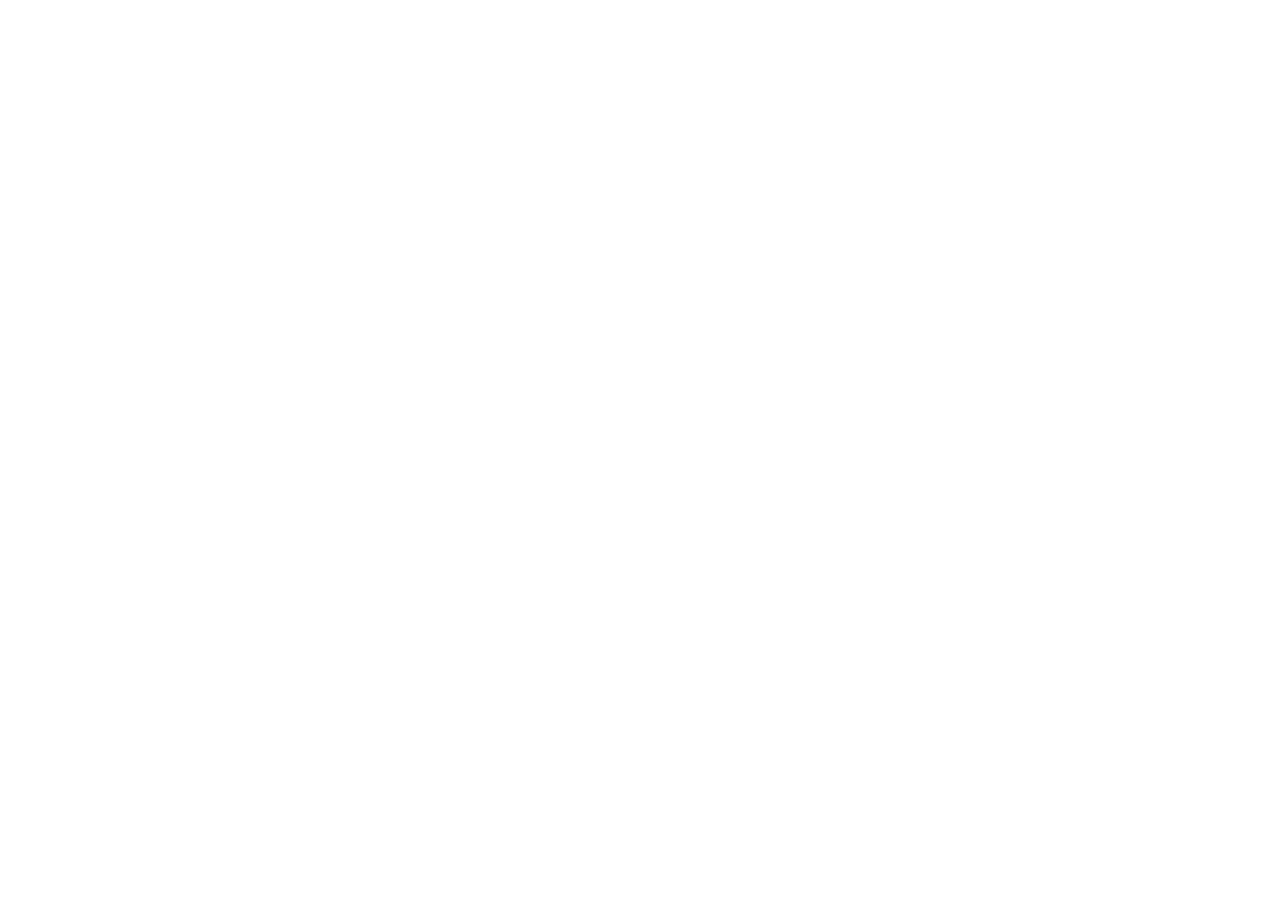
==== login.html @ 3e38c2af "提交到仓库" ====
<!DOCTYPE html>
<html lang="en">

<head>
    <meta charset="UTF-8">
    <meta name="viewport" content="width=device-width, initial-scale=1.0">
    <title>注册大事件</title>
</head>

<body>

</body>

</html>
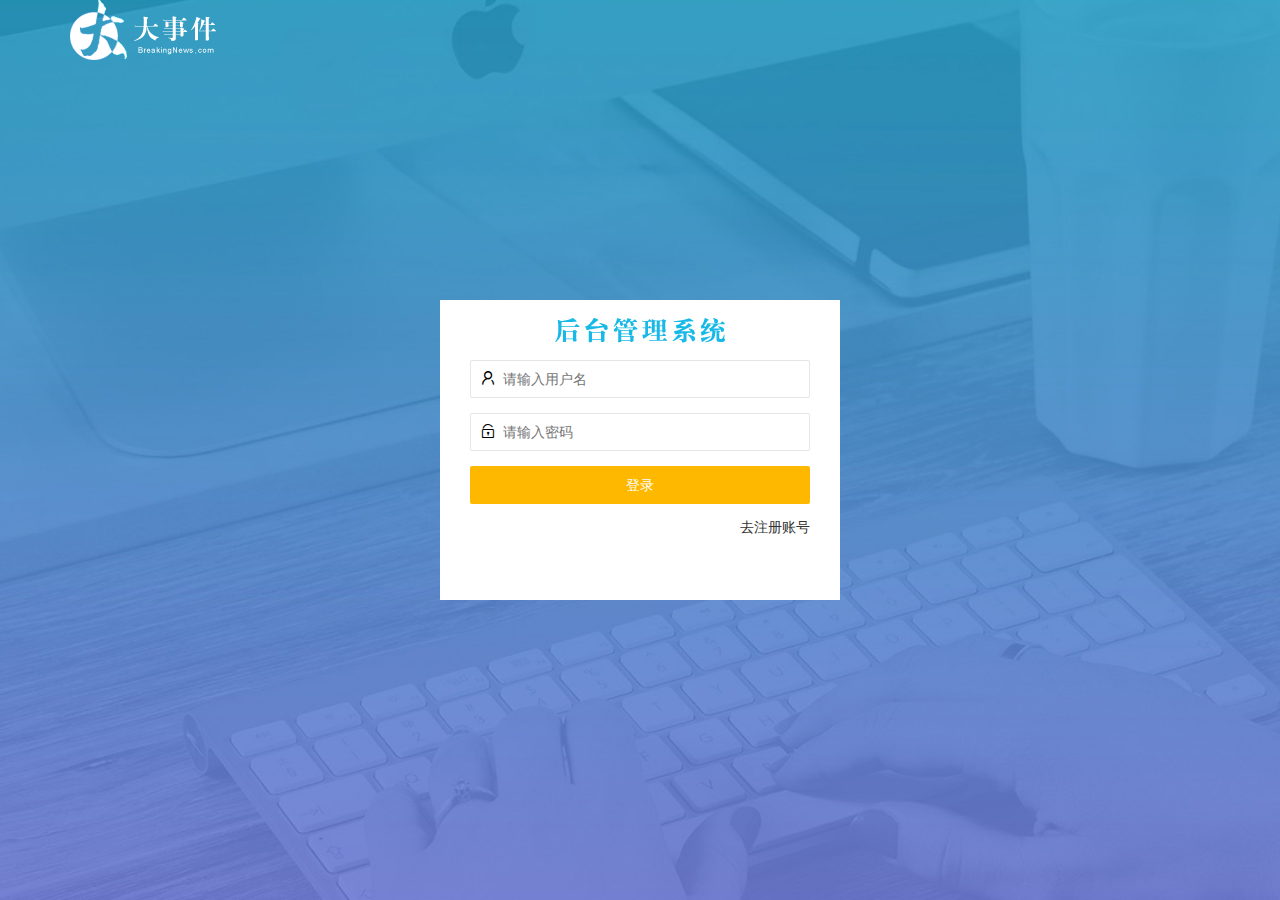
==== commit dcd6f580: "第一天提交" ====
--- a/login.html
+++ b/login.html
@@ -4,11 +4,94 @@
 <head>
     <meta charset="UTF-8">
     <meta name="viewport" content="width=device-width, initial-scale=1.0">
-    <title>注册大事件</title>
+    <title>大事件-登录/注册</title>
+    <link rel="stylesheet" href="./assets/lib/layui/css/layui.css">
+    <link rel="stylesheet" href="./assets/css/login.css">
 </head>
 
 <body>
+    <!-- 头部 logo 区域 -->
+    <div class="layui-main">
+        <img src="./assets/images/logo.png" alt="">
+    </div>
+    <!-- 登录注册区域 -->
+    <div class="loginAndRegBox">
+        <div class="title-box"></div>
+        <!-- 登录的div -->
+        <div class="login-box">
+            <!-- 登录表单 begin-->
+            <form class="layui-form" action="">
+                <!-- 用户名 -->
+                <div class="layui-form-item">
+                    <i class="layui-icon layui-icon-username"></i>
+                    <input type="text" name="username" required lay-verify="required" placeholder="请输入用户名"
+                        autocomplete="off" class="layui-input">
+                </div>
+                <!-- 密码 -->
+                <div class="layui-form-item">
+                    <i class="layui-icon layui-icon-password"></i>
+                    <input type="password" name="password" required lay-verify="required|pwd" placeholder="请输入密码"
+                        autocomplete="off" class="layui-input">
+                </div>
+                <!-- 登录按钮 -->
+                <div class="layui-form-item">
+                    <!-- 表单按钮lay-submit区别提交按钮和普通按钮 -->
+                    <button class="layui-btn layui-btn-fluid layui-btn-warm" lay-submit
+                        lay-filter="formDemo">登录</button>
+                </div>
+                <!-- 超链接按钮 -->
+                <div class="layui-form-item links">
+                    <a href="javascript:;" id="link_reg">去注册账号</a>
+                </div>
+            </form>
+            <!-- 登录表单 end -->
+            <!-- <a href="javascript:;" id="link_reg">去注册账号</a> -->
+        </div>
+        <!-- 注册的div -->
+        <div class="reg-box">
+            <!-- 注册表单 begin-->
+            <form class="layui-form" action="" id="regForm">
+                <!-- 用户名 -->
+                <div class="layui-form-item">
+                    <i class="layui-icon layui-icon-username"></i>
+                    <input type="text" name="username" required lay-verify="required" placeholder="请输入用户名"
+                        autocomplete="off" class="layui-input">
+                </div>
+                <!-- 密码 -->
+                <div class="layui-form-item">
+                    <i class="layui-icon layui-icon-password"></i>
+                    <input type="password" name="password" required lay-verify="required|pwd" placeholder="请输入密码"
+                        autocomplete="off" class="layui-input">
+                </div>
+                <!-- 确认密码 -->
+                <div class="layui-form-item">
+                    <i class="layui-icon layui-icon-password"></i>
+                    <input type="password" name="repassword" required lay-verify="required|pwd|repwd"
+                        placeholder="再次确认密码" autocomplete="off" class="layui-input">
+                </div>
+                <!-- 注册按钮 -->
+                <div class="layui-form-item">
+                    <!-- 表单按钮lay-submit区别提交按钮和普通按钮 -->
+                    <button class="layui-btn layui-btn-fluid layui-btn-warm" lay-submit
+                        lay-filter="formDemo">注册</button>
+                </div>
+                <!-- 超链接按钮 -->
+                <div class="layui-form-item links">
+                    <a href="javascript:;" id="link_login">去登录</a>
+                </div>
+            </form>
+            <!-- <a href="javascript:;" id="link_login">去登录</a> -->
+        </div>
 
+
+
+        <!-- 导入 layui 的JS文件 -->
+        <script src="/assets/lib/layui/layui.all.js"></script>
+        <!-- 导入 JQuery -->
+        <script src="./assets/lib/jquery.js"></script>
+        <!-- 导入自己的 JavaScript 脚本 -->
+        <script src="./assets/js/login.js"></script>
+    </div>
 </body>
 
 </html>--- a/assets/lib/layui/css/layui.css
+++ b/assets/lib/layui/css/layui.css
@@ -0,0 +1,2 @@
+/** layui-v2.5.5 MIT License By https://www.layui.com */
+ .layui-inline,img{display:inline-block;vertical-align:middle}h1,h2,h3,h4,h5,h6{font-weight:400}.layui-edge,.layui-header,.layui-inline,.layui-main{position:relative}.layui-body,.layui-edge,.layui-elip{overflow:hidden}.layui-btn,.layui-edge,.layui-inline,img{vertical-align:middle}.layui-btn,.layui-disabled,.layui-icon,.layui-unselect{-moz-user-select:none;-webkit-user-select:none;-ms-user-select:none}.layui-elip,.layui-form-checkbox span,.layui-form-pane .layui-form-label{text-overflow:ellipsis;white-space:nowrap}.layui-breadcrumb,.layui-tree-btnGroup{visibility:hidden}blockquote,body,button,dd,div,dl,dt,form,h1,h2,h3,h4,h5,h6,input,li,ol,p,pre,td,textarea,th,ul{margin:0;padding:0;-webkit-tap-highlight-color:rgba(0,0,0,0)}a:active,a:hover{outline:0}img{border:none}li{list-style:none}table{border-collapse:collapse;border-spacing:0}h4,h5,h6{font-size:100%}button,input,optgroup,option,select,textarea{font-family:inherit;font-size:inherit;font-style:inherit;font-weight:inherit;outline:0}pre{white-space:pre-wrap;white-space:-moz-pre-wrap;white-space:-pre-wrap;white-space:-o-pre-wrap;word-wrap:break-word}body{line-height:24px;font:14px Helvetica Neue,Helvetica,PingFang SC,Tahoma,Arial,sans-serif}hr{height:1px;margin:10px 0;border:0;clear:both}a{color:#333;text-decoration:none}a:hover{color:#777}a cite{font-style:normal;*cursor:pointer}.layui-border-box,.layui-border-box *{box-sizing:border-box}.layui-box,.layui-box *{box-sizing:content-box}.layui-clear{clear:both;*zoom:1}.layui-clear:after{content:'\20';clear:both;*zoom:1;display:block;height:0}.layui-inline{*display:inline;*zoom:1}.layui-edge{display:inline-block;width:0;height:0;border-width:6px;border-style:dashed;border-color:transparent}.layui-edge-top{top:-4px;border-bottom-color:#999;border-bottom-style:solid}.layui-edge-right{border-left-color:#999;border-left-style:solid}.layui-edge-bottom{top:2px;border-top-color:#999;border-top-style:solid}.layui-edge-left{border-right-color:#999;border-right-style:solid}.layui-disabled,.layui-disabled:hover{color:#d2d2d2!important;cursor:not-allowed!important}.layui-circle{border-radius:100%}.layui-show{display:block!important}.layui-hide{display:none!important}@font-face{font-family:layui-icon;src:url(../font/iconfont.eot?v=250);src:url(../font/iconfont.eot?v=250#iefix) format('embedded-opentype'),url(../font/iconfont.woff2?v=250) format('woff2'),url(../font/iconfont.woff?v=250) format('woff'),url(../font/iconfont.ttf?v=250) format('truetype'),url(../font/iconfont.svg?v=250#layui-icon) format('svg')}.layui-icon{font-family:layui-icon!important;font-size:16px;font-style:normal;-webkit-font-smoothing:antialiased;-moz-osx-font-smoothing:grayscale}.layui-icon-reply-fill:before{content:"\e611"}.layui-icon-set-fill:before{content:"\e614"}.layui-icon-menu-fill:before{content:"\e60f"}.layui-icon-search:before{content:"\e615"}.layui-icon-share:before{content:"\e641"}.layui-icon-set-sm:before{content:"\e620"}.layui-icon-engine:before{content:"\e628"}.layui-icon-close:before{content:"\1006"}.layui-icon-close-fill:before{content:"\1007"}.layui-icon-chart-screen:before{content:"\e629"}.layui-icon-star:before{content:"\e600"}.layui-icon-circle-dot:before{content:"\e617"}.layui-icon-chat:before{content:"\e606"}.layui-icon-release:before{content:"\e609"}.layui-icon-list:before{content:"\e60a"}.layui-icon-chart:before{content:"\e62c"}.layui-icon-ok-circle:before{content:"\1005"}.layui-icon-layim-theme:before{content:"\e61b"}.layui-icon-table:before{content:"\e62d"}.layui-icon-right:before{content:"\e602"}.layui-icon-left:before{content:"\e603"}.layui-icon-cart-simple:before{content:"\e698"}.layui-icon-face-cry:before{content:"\e69c"}.layui-icon-face-smile:before{content:"\e6af"}.layui-icon-survey:before{content:"\e6b2"}.layui-icon-tree:before{content:"\e62e"}.layui-icon-upload-circle:before{content:"\e62f"}.layui-icon-add-circle:before{content:"\e61f"}.layui-icon-download-circle:before{content:"\e601"}.layui-icon-templeate-1:before{content:"\e630"}.layui-icon-util:before{content:"\e631"}.layui-icon-face-surprised:before{content:"\e664"}.layui-icon-edit:before{content:"\e642"}.layui-icon-speaker:before{content:"\e645"}.layui-icon-down:before{content:"\e61a"}.layui-icon-file:before{content:"\e621"}.layui-icon-layouts:before{content:"\e632"}.layui-icon-rate-half:before{content:"\e6c9"}.layui-icon-add-circle-fine:before{content:"\e608"}.layui-icon-prev-circle:before{content:"\e633"}.layui-icon-read:before{content:"\e705"}.layui-icon-404:before{content:"\e61c"}.layui-icon-carousel:before{content:"\e634"}.layui-icon-help:before{content:"\e607"}.layui-icon-code-circle:before{content:"\e635"}.layui-icon-water:before{content:"\e636"}.layui-icon-username:before{content:"\e66f"}.layui-icon-find-fill:before{content:"\e670"}.layui-icon-about:before{content:"\e60b"}.layui-icon-location:before{content:"\e715"}.layui-icon-up:before{content:"\e619"}.layui-icon-pause:before{content:"\e651"}.layui-icon-date:before{content:"\e637"}.layui-icon-layim-uploadfile:before{content:"\e61d"}.layui-icon-delete:before{content:"\e640"}.layui-icon-play:before{content:"\e652"}.layui-icon-top:before{content:"\e604"}.layui-icon-friends:before{content:"\e612"}.layui-icon-refresh-3:before{content:"\e9aa"}.layui-icon-ok:before{content:"\e605"}.layui-icon-layer:before{content:"\e638"}.layui-icon-face-smile-fine:before{content:"\e60c"}.layui-icon-dollar:before{content:"\e659"}.layui-icon-group:before{content:"\e613"}.layui-icon-layim-download:before{content:"\e61e"}.layui-icon-picture-fine:before{content:"\e60d"}.layui-icon-link:before{content:"\e64c"}.layui-icon-diamond:before{content:"\e735"}.layui-icon-log:before{content:"\e60e"}.layui-icon-rate-solid:before{content:"\e67a"}.layui-icon-fonts-del:before{content:"\e64f"}.layui-icon-unlink:before{content:"\e64d"}.layui-icon-fonts-clear:before{content:"\e639"}.layui-icon-triangle-r:before{content:"\e623"}.layui-icon-circle:before{content:"\e63f"}.layui-icon-radio:before{content:"\e643"}.layui-icon-align-center:before{content:"\e647"}.layui-icon-align-right:before{content:"\e648"}.layui-icon-align-left:before{content:"\e649"}.layui-icon-loading-1:before{content:"\e63e"}.layui-icon-return:before{content:"\e65c"}.layui-icon-fonts-strong:before{content:"\e62b"}.layui-icon-upload:before{content:"\e67c"}.layui-icon-dialogue:before{content:"\e63a"}.layui-icon-video:before{content:"\e6ed"}.layui-icon-headset:before{content:"\e6fc"}.layui-icon-cellphone-fine:before{content:"\e63b"}.layui-icon-add-1:before{content:"\e654"}.layui-icon-face-smile-b:before{content:"\e650"}.layui-icon-fonts-html:before{content:"\e64b"}.layui-icon-form:before{content:"\e63c"}.layui-icon-cart:before{content:"\e657"}.layui-icon-camera-fill:before{content:"\e65d"}.layui-icon-tabs:before{content:"\e62a"}.layui-icon-fonts-code:before{content:"\e64e"}.layui-icon-fire:before{content:"\e756"}.layui-icon-set:before{content:"\e716"}.layui-icon-fonts-u:before{content:"\e646"}.layui-icon-triangle-d:before{content:"\e625"}.layui-icon-tips:before{content:"\e702"}.layui-icon-picture:before{content:"\e64a"}.layui-icon-more-vertical:before{content:"\e671"}.layui-icon-flag:before{content:"\e66c"}.layui-icon-loading:before{content:"\e63d"}.layui-icon-fonts-i:before{content:"\e644"}.layui-icon-refresh-1:before{content:"\e666"}.layui-icon-rmb:before{content:"\e65e"}.layui-icon-home:before{content:"\e68e"}.layui-icon-user:before{content:"\e770"}.layui-icon-notice:before{content:"\e667"}.layui-icon-login-weibo:before{content:"\e675"}.layui-icon-voice:before{content:"\e688"}.layui-icon-upload-drag:before{content:"\e681"}.layui-icon-login-qq:before{content:"\e676"}.layui-icon-snowflake:before{content:"\e6b1"}.layui-icon-file-b:before{content:"\e655"}.layui-icon-template:before{content:"\e663"}.layui-icon-auz:before{content:"\e672"}.layui-icon-console:before{content:"\e665"}.layui-icon-app:before{content:"\e653"}.layui-icon-prev:before{content:"\e65a"}.layui-icon-website:before{content:"\e7ae"}.layui-icon-next:before{content:"\e65b"}.layui-icon-component:before{content:"\e857"}.layui-icon-more:before{content:"\e65f"}.layui-icon-login-wechat:before{content:"\e677"}.layui-icon-shrink-right:before{content:"\e668"}.layui-icon-spread-left:before{content:"\e66b"}.layui-icon-camera:before{content:"\e660"}.layui-icon-note:before{content:"\e66e"}.layui-icon-refresh:before{content:"\e669"}.layui-icon-female:before{content:"\e661"}.layui-icon-male:before{content:"\e662"}.layui-icon-password:before{content:"\e673"}.layui-icon-senior:before{content:"\e674"}.layui-icon-theme:before{content:"\e66a"}.layui-icon-tread:before{content:"\e6c5"}.layui-icon-praise:before{content:"\e6c6"}.layui-icon-star-fill:before{content:"\e658"}.layui-icon-rate:before{content:"\e67b"}.layui-icon-template-1:before{content:"\e656"}.layui-icon-vercode:before{content:"\e679"}.layui-icon-cellphone:before{content:"\e678"}.layui-icon-screen-full:before{content:"\e622"}.layui-icon-screen-restore:before{content:"\e758"}.layui-icon-cols:before{content:"\e610"}.layui-icon-export:before{content:"\e67d"}.layui-icon-print:before{content:"\e66d"}.layui-icon-slider:before{content:"\e714"}.layui-icon-addition:before{content:"\e624"}.layui-icon-subtraction:before{content:"\e67e"}.layui-icon-service:before{content:"\e626"}.layui-icon-transfer:before{content:"\e691"}.layui-main{width:1140px;margin:0 auto}.layui-header{z-index:1000;height:60px}.layui-header a:hover{transition:all .5s;-webkit-transition:all .5s}.layui-side{position:fixed;left:0;top:0;bottom:0;z-index:999;width:200px;overflow-x:hidden}.layui-side-scroll{position:relative;width:220px;height:100%;overflow-x:hidden}.layui-body{position:absolute;left:200px;right:0;top:0;bottom:0;z-index:998;width:auto;overflow-y:auto;box-sizing:border-box}.layui-layout-body{overflow:hidden}.layui-layout-admin .layui-header{background-color:#23262E}.layui-layout-admin .layui-side{top:60px;width:200px;overflow-x:hidden}.layui-layout-admin .layui-body{position:fixed;top:60px;bottom:44px}.layui-layout-admin .layui-main{width:auto;margin:0 15px}.layui-layout-admin .layui-footer{position:fixed;left:200px;right:0;bottom:0;height:44px;line-height:44px;padding:0 15px;background-color:#eee}.layui-layout-admin .layui-logo{position:absolute;left:0;top:0;width:200px;height:100%;line-height:60px;text-align:center;color:#009688;font-size:16px}.layui-layout-admin .layui-header .layui-nav{background:0 0}.layui-layout-left{position:absolute!important;left:200px;top:0}.layui-layout-right{position:absolute!important;right:0;top:0}.layui-container{position:relative;margin:0 auto;padding:0 15px;box-sizing:border-box}.layui-fluid{position:relative;margin:0 auto;padding:0 15px}.layui-row:after,.layui-row:before{content:'';display:block;clear:both}.layui-col-lg1,.layui-col-lg10,.layui-col-lg11,.layui-col-lg12,.layui-col-lg2,.layui-col-lg3,.layui-col-lg4,.layui-col-lg5,.layui-col-lg6,.layui-col-lg7,.layui-col-lg8,.layui-col-lg9,.layui-col-md1,.layui-col-md10,.layui-col-md11,.layui-col-md12,.layui-col-md2,.layui-col-md3,.layui-col-md4,.layui-col-md5,.layui-col-md6,.layui-col-md7,.layui-col-md8,.layui-col-md9,.layui-col-sm1,.layui-col-sm10,.layui-col-sm11,.layui-col-sm12,.layui-col-sm2,.layui-col-sm3,.layui-col-sm4,.layui-col-sm5,.layui-col-sm6,.layui-col-sm7,.layui-col-sm8,.layui-col-sm9,.layui-col-xs1,.layui-col-xs10,.layui-col-xs11,.layui-col-xs12,.layui-col-xs2,.layui-col-xs3,.layui-col-xs4,.layui-col-xs5,.layui-col-xs6,.layui-col-xs7,.layui-col-xs8,.layui-col-xs9{position:relative;display:block;box-sizing:border-box}.layui-col-xs1,.layui-col-xs10,.layui-col-xs11,.layui-col-xs12,.layui-col-xs2,.layui-col-xs3,.layui-col-xs4,.layui-col-xs5,.layui-col-xs6,.layui-col-xs7,.layui-col-xs8,.layui-col-xs9{float:left}.layui-col-xs1{width:8.33333333%}.layui-col-xs2{width:16.66666667%}.layui-col-xs3{width:25%}.layui-col-xs4{width:33.33333333%}.layui-col-xs5{width:41.66666667%}.layui-col-xs6{width:50%}.layui-col-xs7{width:58.33333333%}.layui-col-xs8{width:66.66666667%}.layui-col-xs9{width:75%}.layui-col-xs10{width:83.33333333%}.layui-col-xs11{width:91.66666667%}.layui-col-xs12{width:100%}.layui-col-xs-offset1{margin-left:8.33333333%}.layui-col-xs-offset2{margin-left:16.66666667%}.layui-col-xs-offset3{margin-left:25%}.layui-col-xs-offset4{margin-left:33.33333333%}.layui-col-xs-offset5{margin-left:41.66666667%}.layui-col-xs-offset6{margin-left:50%}.layui-col-xs-offset7{margin-left:58.33333333%}.layui-col-xs-offset8{margin-left:66.66666667%}.layui-col-xs-offset9{margin-left:75%}.layui-col-xs-offset10{margin-left:83.33333333%}.layui-col-xs-offset11{margin-left:91.66666667%}.layui-col-xs-offset12{margin-left:100%}@media screen and (max-width:768px){.layui-hide-xs{display:none!important}.layui-show-xs-block{display:block!important}.layui-show-xs-inline{display:inline!important}.layui-show-xs-inline-block{display:inline-block!important}}@media screen and (min-width:768px){.layui-container{width:750px}.layui-hide-sm{display:none!important}.layui-show-sm-block{display:block!important}.layui-show-sm-inline{display:inline!important}.layui-show-sm-inline-block{display:inline-block!important}.layui-col-sm1,.layui-col-sm10,.layui-col-sm11,.layui-col-sm12,.layui-col-sm2,.layui-col-sm3,.layui-col-sm4,.layui-col-sm5,.layui-col-sm6,.layui-col-sm7,.layui-col-sm8,.layui-col-sm9{float:left}.layui-col-sm1{width:8.33333333%}.layui-col-sm2{width:16.66666667%}.layui-col-sm3{width:25%}.layui-col-sm4{width:33.33333333%}.layui-col-sm5{width:41.66666667%}.layui-col-sm6{width:50%}.layui-col-sm7{width:58.33333333%}.layui-col-sm8{width:66.66666667%}.layui-col-sm9{width:75%}.layui-col-sm10{width:83.33333333%}.layui-col-sm11{width:91.66666667%}.layui-col-sm12{width:100%}.layui-col-sm-offset1{margin-left:8.33333333%}.layui-col-sm-offset2{margin-left:16.66666667%}.layui-col-sm-offset3{margin-left:25%}.layui-col-sm-offset4{margin-left:33.33333333%}.layui-col-sm-offset5{margin-left:41.66666667%}.layui-col-sm-offset6{margin-left:50%}.layui-col-sm-offset7{margin-left:58.33333333%}.layui-col-sm-offset8{margin-left:66.66666667%}.layui-col-sm-offset9{margin-left:75%}.layui-col-sm-offset10{margin-left:83.33333333%}.layui-col-sm-offset11{margin-left:91.66666667%}.layui-col-sm-offset12{margin-left:100%}}@media screen and (min-width:992px){.layui-container{width:970px}.layui-hide-md{display:none!important}.layui-show-md-block{display:block!important}.layui-show-md-inline{display:inline!important}.layui-show-md-inline-block{display:inline-block!important}.layui-col-md1,.layui-col-md10,.layui-col-md11,.layui-col-md12,.layui-col-md2,.layui-col-md3,.layui-col-md4,.layui-col-md5,.layui-col-md6,.layui-col-md7,.layui-col-md8,.layui-col-md9{float:left}.layui-col-md1{width:8.33333333%}.layui-col-md2{width:16.66666667%}.layui-col-md3{width:25%}.layui-col-md4{width:33.33333333%}.layui-col-md5{width:41.66666667%}.layui-col-md6{width:50%}.layui-col-md7{width:58.33333333%}.layui-col-md8{width:66.66666667%}.layui-col-md9{width:75%}.layui-col-md10{width:83.33333333%}.layui-col-md11{width:91.66666667%}.layui-col-md12{width:100%}.layui-col-md-offset1{margin-left:8.33333333%}.layui-col-md-offset2{margin-left:16.66666667%}.layui-col-md-offset3{margin-left:25%}.layui-col-md-offset4{margin-left:33.33333333%}.layui-col-md-offset5{margin-left:41.66666667%}.layui-col-md-offset6{margin-left:50%}.layui-col-md-offset7{margin-left:58.33333333%}.layui-col-md-offset8{margin-left:66.66666667%}.layui-col-md-offset9{margin-left:75%}.layui-col-md-offset10{margin-left:83.33333333%}.layui-col-md-offset11{margin-left:91.66666667%}.layui-col-md-offset12{margin-left:100%}}@media screen and (min-width:1200px){.layui-container{width:1170px}.layui-hide-lg{display:none!important}.layui-show-lg-block{display:block!important}.layui-show-lg-inline{display:inline!important}.layui-show-lg-inline-block{display:inline-block!important}.layui-col-lg1,.layui-col-lg10,.layui-col-lg11,.layui-col-lg12,.layui-col-lg2,.layui-col-lg3,.layui-col-lg4,.layui-col-lg5,.layui-col-lg6,.layui-col-lg7,.layui-col-lg8,.layui-col-lg9{float:left}.layui-col-lg1{width:8.33333333%}.layui-col-lg2{width:16.66666667%}.layui-col-lg3{width:25%}.layui-col-lg4{width:33.33333333%}.layui-col-lg5{width:41.66666667%}.layui-col-lg6{width:50%}.layui-col-lg7{width:58.33333333%}.layui-col-lg8{width:66.66666667%}.layui-col-lg9{width:75%}.layui-col-lg10{width:83.33333333%}.layui-col-lg11{width:91.66666667%}.layui-col-lg12{width:100%}.layui-col-lg-offset1{margin-left:8.33333333%}.layui-col-lg-offset2{margin-left:16.66666667%}.layui-col-lg-offset3{margin-left:25%}.layui-col-lg-offset4{margin-left:33.33333333%}.layui-col-lg-offset5{margin-left:41.66666667%}.layui-col-lg-offset6{margin-left:50%}.layui-col-lg-offset7{margin-left:58.33333333%}.layui-col-lg-offset8{margin-left:66.66666667%}.layui-col-lg-offset9{margin-left:75%}.layui-col-lg-offset10{margin-left:83.33333333%}.layui-col-lg-offset11{margin-left:91.66666667%}.layui-col-lg-offset12{margin-left:100%}}.layui-col-space1{margin:-.5px}.layui-col-space1>*{padding:.5px}.layui-col-space3{margin:-1.5px}.layui-col-space3>*{padding:1.5px}.layui-col-space5{margin:-2.5px}.layui-col-space5>*{padding:2.5px}.layui-col-space8{margin:-3.5px}.layui-col-space8>*{padding:3.5px}.layui-col-space10{margin:-5px}.layui-col-space10>*{padding:5px}.layui-col-space12{margin:-6px}.layui-col-space12>*{padding:6px}.layui-col-space15{margin:-7.5px}.layui-col-space15>*{padding:7.5px}.layui-col-space18{margin:-9px}.layui-col-space18>*{padding:9px}.layui-col-space20{margin:-10px}.layui-col-space20>*{padding:10px}.layui-col-space22{margin:-11px}.layui-col-space22>*{padding:11px}.layui-col-space25{margin:-12.5px}.layui-col-space25>*{padding:12.5px}.layui-col-space30{margin:-15px}.layui-col-space30>*{padding:15px}.layui-btn,.layui-input,.layui-select,.layui-textarea,.layui-upload-button{outline:0;-webkit-appearance:none;transition:all .3s;-webkit-transition:all .3s;box-sizing:border-box}.layui-elem-quote{margin-bottom:10px;padding:15px;line-height:22px;border-left:5px solid #009688;border-radius:0 2px 2px 0;background-color:#f2f2f2}.layui-quote-nm{border-style:solid;border-width:1px 1px 1px 5px;background:0 0}.layui-elem-field{margin-bottom:10px;padding:0;border-width:1px;border-style:solid}.layui-elem-field legend{margin-left:20px;padding:0 10px;font-size:20px;font-weight:300}.layui-field-title{margin:10px 0 20px;border-width:1px 0 0}.layui-field-box{padding:10px 15px}.layui-field-title .layui-field-box{padding:10px 0}.layui-progress{position:relative;height:6px;border-radius:20px;background-color:#e2e2e2}.layui-progress-bar{position:absolute;left:0;top:0;width:0;max-width:100%;height:6px;border-radius:20px;text-align:right;background-color:#5FB878;transition:all .3s;-webkit-transition:all .3s}.layui-progress-big,.layui-progress-big .layui-progress-bar{height:18px;line-height:18px}.layui-progress-text{position:relative;top:-20px;line-height:18px;font-size:12px;color:#666}.layui-progress-big .layui-progress-text{position:static;padding:0 10px;color:#fff}.layui-collapse{border-width:1px;border-style:solid;border-radius:2px}.layui-colla-content,.layui-colla-item{border-top-width:1px;border-top-style:solid}.layui-colla-item:first-child{border-top:none}.layui-colla-title{position:relative;height:42px;line-height:42px;padding:0 15px 0 35px;color:#333;background-color:#f2f2f2;cursor:pointer;font-size:14px;overflow:hidden}.layui-colla-content{display:none;padding:10px 15px;line-height:22px;color:#666}.layui-colla-icon{position:absolute;left:15px;top:0;font-size:14px}.layui-card{margin-bottom:15px;border-radius:2px;background-color:#fff;box-shadow:0 1px 2px 0 rgba(0,0,0,.05)}.layui-card:last-child{margin-bottom:0}.layui-card-header{position:relative;height:42px;line-height:42px;padding:0 15px;border-bottom:1px solid #f6f6f6;color:#333;border-radius:2px 2px 0 0;font-size:14px}.layui-bg-black,.layui-bg-blue,.layui-bg-cyan,.layui-bg-green,.layui-bg-orange,.layui-bg-red{color:#fff!important}.layui-card-body{position:relative;padding:10px 15px;line-height:24px}.layui-card-body[pad15]{padding:15px}.layui-card-body[pad20]{padding:20px}.layui-card-body .layui-table{margin:5px 0}.layui-card .layui-tab{margin:0}.layui-panel-window{position:relative;padding:15px;border-radius:0;border-top:5px solid #E6E6E6;background-color:#fff}.layui-auxiliar-moving{position:fixed;left:0;right:0;top:0;bottom:0;width:100%;height:100%;background:0 0;z-index:9999999999}.layui-form-label,.layui-form-mid,.layui-form-select,.layui-input-block,.layui-input-inline,.layui-textarea{position:relative}.layui-bg-red{background-color:#FF5722!important}.layui-bg-orange{background-color:#FFB800!important}.layui-bg-green{background-color:#009688!important}.layui-bg-cyan{background-color:#2F4056!important}.layui-bg-blue{background-color:#1E9FFF!important}.layui-bg-black{background-color:#393D49!important}.layui-bg-gray{background-color:#eee!important;color:#666!important}.layui-badge-rim,.layui-colla-content,.layui-colla-item,.layui-collapse,.layui-elem-field,.layui-form-pane .layui-form-item[pane],.layui-form-pane .layui-form-label,.layui-input,.layui-layedit,.layui-layedit-tool,.layui-quote-nm,.layui-select,.layui-tab-bar,.layui-tab-card,.layui-tab-title,.layui-tab-title .layui-this:after,.layui-textarea{border-color:#e6e6e6}.layui-timeline-item:before,hr{background-color:#e6e6e6}.layui-text{line-height:22px;font-size:14px;color:#666}.layui-text h1,.layui-text h2,.layui-text h3{font-weight:500;color:#333}.layui-text h1{font-size:30px}.layui-text h2{font-size:24px}.layui-text h3{font-size:18px}.layui-text a:not(.layui-btn){color:#01AAED}.layui-text a:not(.layui-btn):hover{text-decoration:underline}.layui-text ul{padding:5px 0 5px 15px}.layui-text ul li{margin-top:5px;list-style-type:disc}.layui-text em,.layui-word-aux{color:#999!important;padding:0 5px!important}.layui-btn{display:inline-block;height:38px;line-height:38px;padding:0 18px;background-color:#009688;color:#fff;white-space:nowrap;text-align:center;font-size:14px;border:none;border-radius:2px;cursor:pointer}.layui-btn:hover{opacity:.8;filter:alpha(opacity=80);color:#fff}.layui-btn:active{opacity:1;filter:alpha(opacity=100)}.layui-btn+.layui-btn{margin-left:10px}.layui-btn-container{font-size:0}.layui-btn-container .layui-btn{margin-right:10px;margin-bottom:10px}.layui-btn-container .layui-btn+.layui-btn{margin-left:0}.layui-table .layui-btn-container .layui-btn{margin-bottom:9px}.layui-btn-radius{border-radius:100px}.layui-btn .layui-icon{margin-right:3px;font-size:18px;vertical-align:bottom;vertical-align:middle\9}.layui-btn-primary{border:1px solid #C9C9C9;background-color:#fff;color:#555}.layui-btn-primary:hover{border-color:#009688;color:#333}.layui-btn-normal{background-color:#1E9FFF}.layui-btn-warm{background-color:#FFB800}.layui-btn-danger{background-color:#FF5722}.layui-btn-checked{background-color:#5FB878}.layui-btn-disabled,.layui-btn-disabled:active,.layui-btn-disabled:hover{border:1px solid #e6e6e6;background-color:#FBFBFB;color:#C9C9C9;cursor:not-allowed;opacity:1}.layui-btn-lg{height:44px;line-height:44px;padding:0 25px;font-size:16px}.layui-btn-sm{height:30px;line-height:30px;padding:0 10px;font-size:12px}.layui-btn-sm i{font-size:16px!important}.layui-btn-xs{height:22px;line-height:22px;padding:0 5px;font-size:12px}.layui-btn-xs i{font-size:14px!important}.layui-btn-group{display:inline-block;vertical-align:middle;font-size:0}.layui-btn-group .layui-btn{margin-left:0!important;margin-right:0!important;border-left:1px solid rgba(255,255,255,.5);border-radius:0}.layui-btn-group .layui-btn-primary{border-left:none}.layui-btn-group .layui-btn-primary:hover{border-color:#C9C9C9;color:#009688}.layui-btn-group .layui-btn:first-child{border-left:none;border-radius:2px 0 0 2px}.layui-btn-group .layui-btn-primary:first-child{border-left:1px solid #c9c9c9}.layui-btn-group .layui-btn:last-child{border-radius:0 2px 2px 0}.layui-btn-group .layui-btn+.layui-btn{margin-left:0}.layui-btn-group+.layui-btn-group{margin-left:10px}.layui-btn-fluid{width:100%}.layui-input,.layui-select,.layui-textarea{height:38px;line-height:1.3;line-height:38px\9;border-width:1px;border-style:solid;background-color:#fff;border-radius:2px}.layui-input::-webkit-input-placeholder,.layui-select::-webkit-input-placeholder,.layui-textarea::-webkit-input-placeholder{line-height:1.3}.layui-input,.layui-textarea{display:block;width:100%;padding-left:10px}.layui-input:hover,.layui-textarea:hover{border-color:#D2D2D2!important}.layui-input:focus,.layui-textarea:focus{border-color:#C9C9C9!important}.layui-textarea{min-height:100px;height:auto;line-height:20px;padding:6px 10px;resize:vertical}.layui-select{padding:0 10px}.layui-form input[type=checkbox],.layui-form input[type=radio],.layui-form select{display:none}.layui-form [lay-ignore]{display:initial}.layui-form-item{margin-bottom:15px;clear:both;*zoom:1}.layui-form-item:after{content:'\20';clear:both;*zoom:1;display:block;height:0}.layui-form-label{float:left;display:block;padding:9px 15px;width:80px;font-weight:400;line-height:20px;text-align:right}.layui-form-label-col{display:block;float:none;padding:9px 0;line-height:20px;text-align:left}.layui-form-item .layui-inline{margin-bottom:5px;margin-right:10px}.layui-input-block{margin-left:110px;min-height:36px}.layui-input-inline{display:inline-block;vertical-align:middle}.layui-form-item .layui-input-inline{float:left;width:190px;margin-right:10px}.layui-form-text .layui-input-inline{width:auto}.layui-form-mid{float:left;display:block;padding:9px 0!important;line-height:20px;margin-right:10px}.layui-form-danger+.layui-form-select .layui-input,.layui-form-danger:focus{border-color:#FF5722!important}.layui-form-select .layui-input{padding-right:30px;cursor:pointer}.layui-form-select .layui-edge{position:absolute;right:10px;top:50%;margin-top:-3px;cursor:pointer;border-width:6px;border-top-color:#c2c2c2;border-top-style:solid;transition:all .3s;-webkit-transition:all .3s}.layui-form-select dl{display:none;position:absolute;left:0;top:42px;padding:5px 0;z-index:899;min-width:100%;border:1px solid #d2d2d2;max-height:300px;overflow-y:auto;background-color:#fff;border-radius:2px;box-shadow:0 2px 4px rgba(0,0,0,.12);box-sizing:border-box}.layui-form-select dl dd,.layui-form-select dl dt{padding:0 10px;line-height:36px;white-space:nowrap;overflow:hidden;text-overflow:ellipsis}.layui-form-select dl dt{font-size:12px;color:#999}.layui-form-select dl dd{cursor:pointer}.layui-form-select dl dd:hover{background-color:#f2f2f2;-webkit-transition:.5s all;transition:.5s all}.layui-form-select .layui-select-group dd{padding-left:20px}.layui-form-select dl dd.layui-select-tips{padding-left:10px!important;color:#999}.layui-form-select dl dd.layui-this{background-color:#5FB878;color:#fff}.layui-form-checkbox,.layui-form-select dl dd.layui-disabled{background-color:#fff}.layui-form-selected dl{display:block}.layui-form-checkbox,.layui-form-checkbox *,.layui-form-switch{display:inline-block;vertical-align:middle}.layui-form-selected .layui-edge{margin-top:-9px;-webkit-transform:rotate(180deg);transform:rotate(180deg);margin-top:-3px\9}:root .layui-form-selected .layui-edge{margin-top:-9px\0/IE9}.layui-form-selectup dl{top:auto;bottom:42px}.layui-select-none{margin:5px 0;text-align:center;color:#999}.layui-select-disabled .layui-disabled{border-color:#eee!important}.layui-select-disabled .layui-edge{border-top-color:#d2d2d2}.layui-form-checkbox{position:relative;height:30px;line-height:30px;margin-right:10px;padding-right:30px;cursor:pointer;font-size:0;-webkit-transition:.1s linear;transition:.1s linear;box-sizing:border-box}.layui-form-checkbox span{padding:0 10px;height:100%;font-size:14px;border-radius:2px 0 0 2px;background-color:#d2d2d2;color:#fff;overflow:hidden}.layui-form-checkbox:hover span{background-color:#c2c2c2}.layui-form-checkbox i{position:absolute;right:0;top:0;width:30px;height:28px;border:1px solid #d2d2d2;border-left:none;border-radius:0 2px 2px 0;color:#fff;font-size:20px;text-align:center}.layui-form-checkbox:hover i{border-color:#c2c2c2;color:#c2c2c2}.layui-form-checked,.layui-form-checked:hover{border-color:#5FB878}.layui-form-checked span,.layui-form-checked:hover span{background-color:#5FB878}.layui-form-checked i,.layui-form-checked:hover i{color:#5FB878}.layui-form-item .layui-form-checkbox{margin-top:4px}.layui-form-checkbox[lay-skin=primary]{height:auto!important;line-height:normal!important;min-width:18px;min-height:18px;border:none!important;margin-right:0;padding-left:28px;padding-right:0;background:0 0}.layui-form-checkbox[lay-skin=primary] span{padding-left:0;padding-right:15px;line-height:18px;background:0 0;color:#666}.layui-form-checkbox[lay-skin=primary] i{right:auto;left:0;width:16px;height:16px;line-height:16px;border:1px solid #d2d2d2;font-size:12px;border-radius:2px;background-color:#fff;-webkit-transition:.1s linear;transition:.1s linear}.layui-form-checkbox[lay-skin=primary]:hover i{border-color:#5FB878;color:#fff}.layui-form-checked[lay-skin=primary] i{border-color:#5FB878!important;background-color:#5FB878;color:#fff}.layui-checkbox-disbaled[lay-skin=primary] span{background:0 0!important;color:#c2c2c2}.layui-checkbox-disbaled[lay-skin=primary]:hover i{border-color:#d2d2d2}.layui-form-item .layui-form-checkbox[lay-skin=primary]{margin-top:10px}.layui-form-switch{position:relative;height:22px;line-height:22px;min-width:35px;padding:0 5px;margin-top:8px;border:1px solid #d2d2d2;border-radius:20px;cursor:pointer;background-color:#fff;-webkit-transition:.1s linear;transition:.1s linear}.layui-form-switch i{position:absolute;left:5px;top:3px;width:16px;height:16px;border-radius:20px;background-color:#d2d2d2;-webkit-transition:.1s linear;transition:.1s linear}.layui-form-switch em{position:relative;top:0;width:25px;margin-left:21px;padding:0!important;text-align:center!important;color:#999!important;font-style:normal!important;font-size:12px}.layui-form-onswitch{border-color:#5FB878;background-color:#5FB878}.layui-checkbox-disbaled,.layui-checkbox-disbaled i{border-color:#e2e2e2!important}.layui-form-onswitch i{left:100%;margin-left:-21px;background-color:#fff}.layui-form-onswitch em{margin-left:5px;margin-right:21px;color:#fff!important}.layui-checkbox-disbaled span{background-color:#e2e2e2!important}.layui-checkbox-disbaled:hover i{color:#fff!important}[lay-radio]{display:none}.layui-form-radio,.layui-form-radio *{display:inline-block;vertical-align:middle}.layui-form-radio{line-height:28px;margin:6px 10px 0 0;padding-right:10px;cursor:pointer;font-size:0}.layui-form-radio *{font-size:14px}.layui-form-radio>i{margin-right:8px;font-size:22px;color:#c2c2c2}.layui-form-radio>i:hover,.layui-form-radioed>i{color:#5FB878}.layui-radio-disbaled>i{color:#e2e2e2!important}.layui-form-pane .layui-form-label{width:110px;padding:8px 15px;height:38px;line-height:20px;border-width:1px;border-style:solid;border-radius:2px 0 0 2px;text-align:center;background-color:#FBFBFB;overflow:hidden;box-sizing:border-box}.layui-form-pane .layui-input-inline{margin-left:-1px}.layui-form-pane .layui-input-block{margin-left:110px;left:-1px}.layui-form-pane .layui-input{border-radius:0 2px 2px 0}.layui-form-pane .layui-form-text .layui-form-label{float:none;width:100%;border-radius:2px;box-sizing:border-box;text-align:left}.layui-form-pane .layui-form-text .layui-input-inline{display:block;margin:0;top:-1px;clear:both}.layui-form-pane .layui-form-text .layui-input-block{margin:0;left:0;top:-1px}.layui-form-pane .layui-form-text .layui-textarea{min-height:100px;border-radius:0 0 2px 2px}.layui-form-pane .layui-form-checkbox{margin:4px 0 4px 10px}.layui-form-pane .layui-form-radio,.layui-form-pane .layui-form-switch{margin-top:6px;margin-left:10px}.layui-form-pane .layui-form-item[pane]{position:relative;border-width:1px;border-style:solid}.layui-form-pane .layui-form-item[pane] .layui-form-label{position:absolute;left:0;top:0;height:100%;border-width:0 1px 0 0}.layui-form-pane .layui-form-item[pane] .layui-input-inline{margin-left:110px}@media screen and (max-width:450px){.layui-form-item .layui-form-label{text-overflow:ellipsis;overflow:hidden;white-space:nowrap}.layui-form-item .layui-inline{display:block;margin-right:0;margin-bottom:20px;clear:both}.layui-form-item .layui-inline:after{content:'\20';clear:both;display:block;height:0}.layui-form-item .layui-input-inline{display:block;float:none;left:-3px;width:auto;margin:0 0 10px 112px}.layui-form-item .layui-input-inline+.layui-form-mid{margin-left:110px;top:-5px;padding:0}.layui-form-item .layui-form-checkbox{margin-right:5px;margin-bottom:5px}}.layui-layedit{border-width:1px;border-style:solid;border-radius:2px}.layui-layedit-tool{padding:3px 5px;border-bottom-width:1px;border-bottom-style:solid;font-size:0}.layedit-tool-fixed{position:fixed;top:0;border-top:1px solid #e2e2e2}.layui-layedit-tool .layedit-tool-mid,.layui-layedit-tool .layui-icon{display:inline-block;vertical-align:middle;text-align:center;font-size:14px}.layui-layedit-tool .layui-icon{position:relative;width:32px;height:30px;line-height:30px;margin:3px 5px;color:#777;cursor:pointer;border-radius:2px}.layui-layedit-tool .layui-icon:hover{color:#393D49}.layui-layedit-tool .layui-icon:active{color:#000}.layui-layedit-tool .layedit-tool-active{background-color:#e2e2e2;color:#000}.layui-layedit-tool .layui-disabled,.layui-layedit-tool .layui-disabled:hover{color:#d2d2d2;cursor:not-allowed}.layui-layedit-tool .layedit-tool-mid{width:1px;height:18px;margin:0 10px;background-color:#d2d2d2}.layedit-tool-html{width:50px!important;font-size:30px!important}.layedit-tool-b,.layedit-tool-code,.layedit-tool-help{font-size:16px!important}.layedit-tool-d,.layedit-tool-face,.layedit-tool-image,.layedit-tool-unlink{font-size:18px!important}.layedit-tool-image input{position:absolute;font-size:0;left:0;top:0;width:100%;height:100%;opacity:.01;filter:Alpha(opacity=1);cursor:pointer}.layui-layedit-iframe iframe{display:block;width:100%}#LAY_layedit_code{overflow:hidden}.layui-laypage{display:inline-block;*display:inline;*zoom:1;vertical-align:middle;margin:10px 0;font-size:0}.layui-laypage>a:first-child,.layui-laypage>a:first-child em{border-radius:2px 0 0 2px}.layui-laypage>a:last-child,.layui-laypage>a:last-child em{border-radius:0 2px 2px 0}.layui-laypage>:first-child{margin-left:0!important}.layui-laypage>:last-child{margin-right:0!important}.layui-laypage a,.layui-laypage button,.layui-laypage input,.layui-laypage select,.layui-laypage span{border:1px solid #e2e2e2}.layui-laypage a,.layui-laypage span{display:inline-block;*display:inline;*zoom:1;vertical-align:middle;padding:0 15px;height:28px;line-height:28px;margin:0 -1px 5px 0;background-color:#fff;color:#333;font-size:12px}.layui-flow-more a *,.layui-laypage input,.layui-table-view select[lay-ignore]{display:inline-block}.layui-laypage a:hover{color:#009688}.layui-laypage em{font-style:normal}.layui-laypage .layui-laypage-spr{color:#999;font-weight:700}.layui-laypage a{text-decoration:none}.layui-laypage .layui-laypage-curr{position:relative}.layui-laypage .layui-laypage-curr em{position:relative;color:#fff}.layui-laypage .layui-laypage-curr .layui-laypage-em{position:absolute;left:-1px;top:-1px;padding:1px;width:100%;height:100%;background-color:#009688}.layui-laypage-em{border-radius:2px}.layui-laypage-next em,.layui-laypage-prev em{font-family:Sim sun;font-size:16px}.layui-laypage .layui-laypage-count,.layui-laypage .layui-laypage-limits,.layui-laypage .layui-laypage-refresh,.layui-laypage .layui-laypage-skip{margin-left:10px;margin-right:10px;padding:0;border:none}.layui-laypage .layui-laypage-limits,.layui-laypage .layui-laypage-refresh{vertical-align:top}.layui-laypage .layui-laypage-refresh i{font-size:18px;cursor:pointer}.layui-laypage select{height:22px;padding:3px;border-radius:2px;cursor:pointer}.layui-laypage .layui-laypage-skip{height:30px;line-height:30px;color:#999}.layui-laypage button,.layui-laypage input{height:30px;line-height:30px;border-radius:2px;vertical-align:top;background-color:#fff;box-sizing:border-box}.layui-laypage input{width:40px;margin:0 10px;padding:0 3px;text-align:center}.layui-laypage input:focus,.layui-laypage select:focus{border-color:#009688!important}.layui-laypage button{margin-left:10px;padding:0 10px;cursor:pointer}.layui-table,.layui-table-view{margin:10px 0}.layui-flow-more{margin:10px 0;text-align:center;color:#999;font-size:14px}.layui-flow-more a{height:32px;line-height:32px}.layui-flow-more a *{vertical-align:top}.layui-flow-more a cite{padding:0 20px;border-radius:3px;background-color:#eee;color:#333;font-style:normal}.layui-flow-more a cite:hover{opacity:.8}.layui-flow-more a i{font-size:30px;color:#737383}.layui-table{width:100%;background-color:#fff;color:#666}.layui-table tr{transition:all .3s;-webkit-transition:all .3s}.layui-table th{text-align:left;font-weight:400}.layui-table tbody tr:hover,.layui-table thead tr,.layui-table-click,.layui-table-header,.layui-table-hover,.layui-table-mend,.layui-table-patch,.layui-table-tool,.layui-table-total,.layui-table-total tr,.layui-table[lay-even] tr:nth-child(even){background-color:#f2f2f2}.layui-table td,.layui-table th,.layui-table-col-set,.layui-table-fixed-r,.layui-table-grid-down,.layui-table-header,.layui-table-page,.layui-table-tips-main,.layui-table-tool,.layui-table-total,.layui-table-view,.layui-table[lay-skin=line],.layui-table[lay-skin=row]{border-width:1px;border-style:solid;border-color:#e6e6e6}.layui-table td,.layui-table th{position:relative;padding:9px 15px;min-height:20px;line-height:20px;font-size:14px}.layui-table[lay-skin=line] td,.layui-table[lay-skin=line] th{border-width:0 0 1px}.layui-table[lay-skin=row] td,.layui-table[lay-skin=row] th{border-width:0 1px 0 0}.layui-table[lay-skin=nob] td,.layui-table[lay-skin=nob] th{border:none}.layui-table img{max-width:100px}.layui-table[lay-size=lg] td,.layui-table[lay-size=lg] th{padding:15px 30px}.layui-table-view .layui-table[lay-size=lg] .layui-table-cell{height:40px;line-height:40px}.layui-table[lay-size=sm] td,.layui-table[lay-size=sm] th{font-size:12px;padding:5px 10px}.layui-table-view .layui-table[lay-size=sm] .layui-table-cell{height:20px;line-height:20px}.layui-table[lay-data]{display:none}.layui-table-box{position:relative;overflow:hidden}.layui-table-view .layui-table{position:relative;width:auto;margin:0}.layui-table-view .layui-table[lay-skin=line]{border-width:0 1px 0 0}.layui-table-view .layui-table[lay-skin=row]{border-width:0 0 1px}.layui-table-view .layui-table td,.layui-table-view .layui-table th{padding:5px 0;border-top:none;border-left:none}.layui-table-view .layui-table th.layui-unselect .layui-table-cell span{cursor:pointer}.layui-table-view .layui-table td{cursor:default}.layui-table-view .layui-table td[data-edit=text]{cursor:text}.layui-table-view .layui-form-checkbox[lay-skin=primary] i{width:18px;height:18px}.layui-table-view .layui-form-radio{line-height:0;padding:0}.layui-table-view .layui-form-radio>i{margin:0;font-size:20px}.layui-table-init{position:absolute;left:0;top:0;width:100%;height:100%;text-align:center;z-index:110}.layui-table-init .layui-icon{position:absolute;left:50%;top:50%;margin:-15px 0 0 -15px;font-size:30px;color:#c2c2c2}.layui-table-header{border-width:0 0 1px;overflow:hidden}.layui-table-header .layui-table{margin-bottom:-1px}.layui-table-tool .layui-inline[lay-event]{position:relative;width:26px;height:26px;padding:5px;line-height:16px;margin-right:10px;text-align:center;color:#333;border:1px solid #ccc;cursor:pointer;-webkit-transition:.5s all;transition:.5s all}.layui-table-tool .layui-inline[lay-event]:hover{border:1px solid #999}.layui-table-tool-temp{padding-right:120px}.layui-table-tool-self{position:absolute;right:17px;top:10px}.layui-table-tool .layui-table-tool-self .layui-inline[lay-event]{margin:0 0 0 10px}.layui-table-tool-panel{position:absolute;top:29px;left:-1px;padding:5px 0;min-width:150px;min-height:40px;border:1px solid #d2d2d2;text-align:left;overflow-y:auto;background-color:#fff;box-shadow:0 2px 4px rgba(0,0,0,.12)}.layui-table-cell,.layui-table-tool-panel li{overflow:hidden;text-overflow:ellipsis;white-space:nowrap}.layui-table-tool-panel li{padding:0 10px;line-height:30px;-webkit-transition:.5s all;transition:.5s all}.layui-table-tool-panel li .layui-form-checkbox[lay-skin=primary]{width:100%;padding-left:28px}.layui-table-tool-panel li:hover{background-color:#f2f2f2}.layui-table-tool-panel li .layui-form-checkbox[lay-skin=primary] i{position:absolute;left:0;top:0}.layui-table-tool-panel li .layui-form-checkbox[lay-skin=primary] span{padding:0}.layui-table-tool .layui-table-tool-self .layui-table-tool-panel{left:auto;right:-1px}.layui-table-col-set{position:absolute;right:0;top:0;width:20px;height:100%;border-width:0 0 0 1px;background-color:#fff}.layui-table-sort{width:10px;height:20px;margin-left:5px;cursor:pointer!important}.layui-table-sort .layui-edge{position:absolute;left:5px;border-width:5px}.layui-table-sort .layui-table-sort-asc{top:3px;border-top:none;border-bottom-style:solid;border-bottom-color:#b2b2b2}.layui-table-sort .layui-table-sort-asc:hover{border-bottom-color:#666}.layui-table-sort .layui-table-sort-desc{bottom:5px;border-bottom:none;border-top-style:solid;border-top-color:#b2b2b2}.layui-table-sort .layui-table-sort-desc:hover{border-top-color:#666}.layui-table-sort[lay-sort=asc] .layui-table-sort-asc{border-bottom-color:#000}.layui-table-sort[lay-sort=desc] .layui-table-sort-desc{border-top-color:#000}.layui-table-cell{height:28px;line-height:28px;padding:0 15px;position:relative;box-sizing:border-box}.layui-table-cell .layui-form-checkbox[lay-skin=primary]{top:-1px;padding:0}.layui-table-cell .layui-table-link{color:#01AAED}.laytable-cell-checkbox,.laytable-cell-numbers,.laytable-cell-radio,.laytable-cell-space{padding:0;text-align:center}.layui-table-body{position:relative;overflow:auto;margin-right:-1px;margin-bottom:-1px}.layui-table-body .layui-none{line-height:26px;padding:15px;text-align:center;color:#999}.layui-table-fixed{position:absolute;left:0;top:0;z-index:101}.layui-table-fixed .layui-table-body{overflow:hidden}.layui-table-fixed-l{box-shadow:0 -1px 8px rgba(0,0,0,.08)}.layui-table-fixed-r{left:auto;right:-1px;border-width:0 0 0 1px;box-shadow:-1px 0 8px rgba(0,0,0,.08)}.layui-table-fixed-r .layui-table-header{position:relative;overflow:visible}.layui-table-mend{position:absolute;right:-49px;top:0;height:100%;width:50px}.layui-table-tool{position:relative;z-index:890;width:100%;min-height:50px;line-height:30px;padding:10px 15px;border-width:0 0 1px}.layui-table-tool .layui-btn-container{margin-bottom:-10px}.layui-table-page,.layui-table-total{border-width:1px 0 0;margin-bottom:-1px;overflow:hidden}.layui-table-page{position:relative;width:100%;padding:7px 7px 0;height:41px;font-size:12px;white-space:nowrap}.layui-table-page>div{height:26px}.layui-table-page .layui-laypage{margin:0}.layui-table-page .layui-laypage a,.layui-table-page .layui-laypage span{height:26px;line-height:26px;margin-bottom:10px;border:none;background:0 0}.layui-table-page .layui-laypage a,.layui-table-page .layui-laypage span.layui-laypage-curr{padding:0 12px}.layui-table-page .layui-laypage span{margin-left:0;padding:0}.layui-table-page .layui-laypage .layui-laypage-prev{margin-left:-7px!important}.layui-table-page .layui-laypage .layui-laypage-curr .layui-laypage-em{left:0;top:0;padding:0}.layui-table-page .layui-laypage button,.layui-table-page .layui-laypage input{height:26px;line-height:26px}.layui-table-page .layui-laypage input{width:40px}.layui-table-page .layui-laypage button{padding:0 10px}.layui-table-page select{height:18px}.layui-table-patch .layui-table-cell{padding:0;width:30px}.layui-table-edit{position:absolute;left:0;top:0;width:100%;height:100%;padding:0 14px 1px;border-radius:0;box-shadow:1px 1px 20px rgba(0,0,0,.15)}.layui-table-edit:focus{border-color:#5FB878!important}select.layui-table-edit{padding:0 0 0 10px;border-color:#C9C9C9}.layui-table-view .layui-form-checkbox,.layui-table-view .layui-form-radio,.layui-table-view .layui-form-switch{top:0;margin:0;box-sizing:content-box}.layui-table-view .layui-form-checkbox{top:-1px;height:26px;line-height:26px}.layui-table-view .layui-form-checkbox i{height:26px}.layui-table-grid .layui-table-cell{overflow:visible}.layui-table-grid-down{position:absolute;top:0;right:0;width:26px;height:100%;padding:5px 0;border-width:0 0 0 1px;text-align:center;background-color:#fff;color:#999;cursor:pointer}.layui-table-grid-down .layui-icon{position:absolute;top:50%;left:50%;margin:-8px 0 0 -8px}.layui-table-grid-down:hover{background-color:#fbfbfb}body .layui-table-tips .layui-layer-content{background:0 0;padding:0;box-shadow:0 1px 6px rgba(0,0,0,.12)}.layui-table-tips-main{margin:-44px 0 0 -1px;max-height:150px;padding:8px 15px;font-size:14px;overflow-y:scroll;background-color:#fff;color:#666}.layui-table-tips-c{position:absolute;right:-3px;top:-13px;width:20px;height:20px;padding:3px;cursor:pointer;background-color:#666;border-radius:50%;color:#fff}.layui-table-tips-c:hover{background-color:#777}.layui-table-tips-c:before{position:relative;right:-2px}.layui-upload-file{display:none!important;opacity:.01;filter:Alpha(opacity=1)}.layui-upload-drag,.layui-upload-form,.layui-upload-wrap{display:inline-block}.layui-upload-list{margin:10px 0}.layui-upload-choose{padding:0 10px;color:#999}.layui-upload-drag{position:relative;padding:30px;border:1px dashed #e2e2e2;background-color:#fff;text-align:center;cursor:pointer;color:#999}.layui-upload-drag .layui-icon{font-size:50px;color:#009688}.layui-upload-drag[lay-over]{border-color:#009688}.layui-upload-iframe{position:absolute;width:0;height:0;border:0;visibility:hidden}.layui-upload-wrap{position:relative;vertical-align:middle}.layui-upload-wrap .layui-upload-file{display:block!important;position:absolute;left:0;top:0;z-index:10;font-size:100px;width:100%;height:100%;opacity:.01;filter:Alpha(opacity=1);cursor:pointer}.layui-transfer-active,.layui-transfer-box{display:inline-block;vertical-align:middle}.layui-transfer-box,.layui-transfer-header,.layui-transfer-search{border-width:0;border-style:solid;border-color:#e6e6e6}.layui-transfer-box{position:relative;border-width:1px;width:200px;height:360px;border-radius:2px;background-color:#fff}.layui-transfer-box .layui-form-checkbox{width:100%;margin:0!important}.layui-transfer-header{height:38px;line-height:38px;padding:0 10px;border-bottom-width:1px}.layui-transfer-search{position:relative;padding:10px;border-bottom-width:1px}.layui-transfer-search .layui-input{height:32px;padding-left:30px;font-size:12px}.layui-transfer-search .layui-icon-search{position:absolute;left:20px;top:50%;margin-top:-8px;color:#666}.layui-transfer-active{margin:0 15px}.layui-transfer-active .layui-btn{display:block;margin:0;padding:0 15px;background-color:#5FB878;border-color:#5FB878;color:#fff}.layui-transfer-active .layui-btn-disabled{background-color:#FBFBFB;border-color:#e6e6e6;color:#C9C9C9}.layui-transfer-active .layui-btn:first-child{margin-bottom:15px}.layui-transfer-active .layui-btn .layui-icon{margin:0;font-size:14px!important}.layui-transfer-data{padding:5px 0;overflow:auto}.layui-transfer-data li{height:32px;line-height:32px;padding:0 10px}.layui-transfer-data li:hover{background-color:#f2f2f2;transition:.5s all}.layui-transfer-data .layui-none{padding:15px 10px;text-align:center;color:#999}.layui-nav{position:relative;padding:0 20px;background-color:#393D49;color:#fff;border-radius:2px;font-size:0;box-sizing:border-box}.layui-nav *{font-size:14px}.layui-nav .layui-nav-item{position:relative;display:inline-block;*display:inline;*zoom:1;vertical-align:middle;line-height:60px}.layui-nav .layui-nav-item a{display:block;padding:0 20px;color:#fff;color:rgba(255,255,255,.7);transition:all .3s;-webkit-transition:all .3s}.layui-nav .layui-this:after,.layui-nav-bar,.layui-nav-tree .layui-nav-itemed:after{position:absolute;left:0;top:0;width:0;height:5px;background-color:#5FB878;transition:all .2s;-webkit-transition:all .2s}.layui-nav-bar{z-index:1000}.layui-nav .layui-nav-item a:hover,.layui-nav .layui-this a{color:#fff}.layui-nav .layui-this:after{content:'';top:auto;bottom:0;width:100%}.layui-nav-img{width:30px;height:30px;margin-right:10px;border-radius:50%}.layui-nav .layui-nav-more{content:'';width:0;height:0;border-style:solid dashed dashed;border-color:#fff transparent transparent;overflow:hidden;cursor:pointer;transition:all .2s;-webkit-transition:all .2s;position:absolute;top:50%;right:3px;margin-top:-3px;border-width:6px;border-top-color:rgba(255,255,255,.7)}.layui-nav .layui-nav-mored,.layui-nav-itemed>a .layui-nav-more{margin-top:-9px;border-style:dashed dashed solid;border-color:transparent transparent #fff}.layui-nav-child{display:none;position:absolute;left:0;top:65px;min-width:100%;line-height:36px;padding:5px 0;box-shadow:0 2px 4px rgba(0,0,0,.12);border:1px solid #d2d2d2;background-color:#fff;z-index:100;border-radius:2px;white-space:nowrap}.layui-nav .layui-nav-child a{color:#333}.layui-nav .layui-nav-child a:hover{background-color:#f2f2f2;color:#000}.layui-nav-child dd{position:relative}.layui-nav .layui-nav-child dd.layui-this a,.layui-nav-child dd.layui-this{background-color:#5FB878;color:#fff}.layui-nav-child dd.layui-this:after{display:none}.layui-nav-tree{width:200px;padding:0}.layui-nav-tree .layui-nav-item{display:block;width:100%;line-height:45px}.layui-nav-tree .layui-nav-item a{position:relative;height:45px;line-height:45px;text-overflow:ellipsis;overflow:hidden;white-space:nowrap}.layui-nav-tree .layui-nav-item a:hover{background-color:#4E5465}.layui-nav-tree .layui-nav-bar{width:5px;height:0;background-color:#009688}.layui-nav-tree .layui-nav-child dd.layui-this,.layui-nav-tree .layui-nav-child dd.layui-this a,.layui-nav-tree .layui-this,.layui-nav-tree .layui-this>a,.layui-nav-tree .layui-this>a:hover{background-color:#009688;color:#fff}.layui-nav-tree .layui-this:after{display:none}.layui-nav-itemed>a,.layui-nav-tree .layui-nav-title a,.layui-nav-tree .layui-nav-title a:hover{color:#fff!important}.layui-nav-tree .layui-nav-child{position:relative;z-index:0;top:0;border:none;box-shadow:none}.layui-nav-tree .layui-nav-child a{height:40px;line-height:40px;color:#fff;color:rgba(255,255,255,.7)}.layui-nav-tree .layui-nav-child,.layui-nav-tree .layui-nav-child a:hover{background:0 0;color:#fff}.layui-nav-tree .layui-nav-more{right:10px}.layui-nav-itemed>.layui-nav-child{display:block;padding:0;background-color:rgba(0,0,0,.3)!important}.layui-nav-itemed>.layui-nav-child>.layui-this>.layui-nav-child{display:block}.layui-nav-side{position:fixed;top:0;bottom:0;left:0;overflow-x:hidden;z-index:999}.layui-bg-blue .layui-nav-bar,.layui-bg-blue .layui-nav-itemed:after,.layui-bg-blue .layui-this:after{background-color:#93D1FF}.layui-bg-blue .layui-nav-child dd.layui-this{background-color:#1E9FFF}.layui-bg-blue .layui-nav-itemed>a,.layui-nav-tree.layui-bg-blue .layui-nav-title a,.layui-nav-tree.layui-bg-blue .layui-nav-title a:hover{background-color:#007DDB!important}.layui-breadcrumb{font-size:0}.layui-breadcrumb>*{font-size:14px}.layui-breadcrumb a{color:#999!important}.layui-breadcrumb a:hover{color:#5FB878!important}.layui-breadcrumb a cite{color:#666;font-style:normal}.layui-breadcrumb span[lay-separator]{margin:0 10px;color:#999}.layui-tab{margin:10px 0;text-align:left!important}.layui-tab[overflow]>.layui-tab-title{overflow:hidden}.layui-tab-title{position:relative;left:0;height:40px;white-space:nowrap;font-size:0;border-bottom-width:1px;border-bottom-style:solid;transition:all .2s;-webkit-transition:all .2s}.layui-tab-title li{display:inline-block;*display:inline;*zoom:1;vertical-align:middle;font-size:14px;transition:all .2s;-webkit-transition:all .2s;position:relative;line-height:40px;min-width:65px;padding:0 15px;text-align:center;cursor:pointer}.layui-tab-title li a{display:block}.layui-tab-title .layui-this{color:#000}.layui-tab-title .layui-this:after{position:absolute;left:0;top:0;content:'';width:100%;height:41px;border-width:1px;border-style:solid;border-bottom-color:#fff;border-radius:2px 2px 0 0;box-sizing:border-box;pointer-events:none}.layui-tab-bar{position:absolute;right:0;top:0;z-index:10;width:30px;height:39px;line-height:39px;border-width:1px;border-style:solid;border-radius:2px;text-align:center;background-color:#fff;cursor:pointer}.layui-tab-bar .layui-icon{position:relative;display:inline-block;top:3px;transition:all .3s;-webkit-transition:all .3s}.layui-tab-item{display:none}.layui-tab-more{padding-right:30px;height:auto!important;white-space:normal!important}.layui-tab-more li.layui-this:after{border-bottom-color:#e2e2e2;border-radius:2px}.layui-tab-more .layui-tab-bar .layui-icon{top:-2px;top:3px\9;-webkit-transform:rotate(180deg);transform:rotate(180deg)}:root .layui-tab-more .layui-tab-bar .layui-icon{top:-2px\0/IE9}.layui-tab-content{padding:10px}.layui-tab-title li .layui-tab-close{position:relative;display:inline-block;width:18px;height:18px;line-height:20px;margin-left:8px;top:1px;text-align:center;font-size:14px;color:#c2c2c2;transition:all .2s;-webkit-transition:all .2s}.layui-tab-title li .layui-tab-close:hover{border-radius:2px;background-color:#FF5722;color:#fff}.layui-tab-brief>.layui-tab-title .layui-this{color:#009688}.layui-tab-brief>.layui-tab-more li.layui-this:after,.layui-tab-brief>.layui-tab-title .layui-this:after{border:none;border-radius:0;border-bottom:2px solid #5FB878}.layui-tab-brief[overflow]>.layui-tab-title .layui-this:after{top:-1px}.layui-tab-card{border-width:1px;border-style:solid;border-radius:2px;box-shadow:0 2px 5px 0 rgba(0,0,0,.1)}.layui-tab-card>.layui-tab-title{background-color:#f2f2f2}.layui-tab-card>.layui-tab-title li{margin-right:-1px;margin-left:-1px}.layui-tab-card>.layui-tab-title .layui-this{background-color:#fff}.layui-tab-card>.layui-tab-title .layui-this:after{border-top:none;border-width:1px;border-bottom-color:#fff}.layui-tab-card>.layui-tab-title .layui-tab-bar{height:40px;line-height:40px;border-radius:0;border-top:none;border-right:none}.layui-tab-card>.layui-tab-more .layui-this{background:0 0;color:#5FB878}.layui-tab-card>.layui-tab-more .layui-this:after{border:none}.layui-timeline{padding-left:5px}.layui-timeline-item{position:relative;padding-bottom:20px}.layui-timeline-axis{position:absolute;left:-5px;top:0;z-index:10;width:20px;height:20px;line-height:20px;background-color:#fff;color:#5FB878;border-radius:50%;text-align:center;cursor:pointer}.layui-timeline-axis:hover{color:#FF5722}.layui-timeline-item:before{content:'';position:absolute;left:5px;top:0;z-index:0;width:1px;height:100%}.layui-timeline-item:last-child:before{display:none}.layui-timeline-item:first-child:before{display:block}.layui-timeline-content{padding-left:25px}.layui-timeline-title{position:relative;margin-bottom:10px}.layui-badge,.layui-badge-dot,.layui-badge-rim{position:relative;display:inline-block;padding:0 6px;font-size:12px;text-align:center;background-color:#FF5722;color:#fff;border-radius:2px}.layui-badge{height:18px;line-height:18px}.layui-badge-dot{width:8px;height:8px;padding:0;border-radius:50%}.layui-badge-rim{height:18px;line-height:18px;border-width:1px;border-style:solid;background-color:#fff;color:#666}.layui-btn .layui-badge,.layui-btn .layui-badge-dot{margin-left:5px}.layui-nav .layui-badge,.layui-nav .layui-badge-dot{position:absolute;top:50%;margin:-8px 6px 0}.layui-tab-title .layui-badge,.layui-tab-title .layui-badge-dot{left:5px;top:-2px}.layui-carousel{position:relative;left:0;top:0;background-color:#f8f8f8}.layui-carousel>[carousel-item]{position:relative;width:100%;height:100%;overflow:hidden}.layui-carousel>[carousel-item]:before{position:absolute;content:'\e63d';left:50%;top:50%;width:100px;line-height:20px;margin:-10px 0 0 -50px;text-align:center;color:#c2c2c2;font-family:layui-icon!important;font-size:30px;font-style:normal;-webkit-font-smoothing:antialiased;-moz-osx-font-smoothing:grayscale}.layui-carousel>[carousel-item]>*{display:none;position:absolute;left:0;top:0;width:100%;height:100%;background-color:#f8f8f8;transition-duration:.3s;-webkit-transition-duration:.3s}.layui-carousel-updown>*{-webkit-transition:.3s ease-in-out up;transition:.3s ease-in-out up}.layui-carousel-arrow{display:none\9;opacity:0;position:absolute;left:10px;top:50%;margin-top:-18px;width:36px;height:36px;line-height:36px;text-align:center;font-size:20px;border:0;border-radius:50%;background-color:rgba(0,0,0,.2);color:#fff;-webkit-transition-duration:.3s;transition-duration:.3s;cursor:pointer}.layui-carousel-arrow[lay-type=add]{left:auto!important;right:10px}.layui-carousel:hover .layui-carousel-arrow[lay-type=add],.layui-carousel[lay-arrow=always] .layui-carousel-arrow[lay-type=add]{right:20px}.layui-carousel[lay-arrow=always] .layui-carousel-arrow{opacity:1;left:20px}.layui-carousel[lay-arrow=none] .layui-carousel-arrow{display:none}.layui-carousel-arrow:hover,.layui-carousel-ind ul:hover{background-color:rgba(0,0,0,.35)}.layui-carousel:hover .layui-carousel-arrow{display:block\9;opacity:1;left:20px}.layui-carousel-ind{position:relative;top:-35px;width:100%;line-height:0!important;text-align:center;font-size:0}.layui-carousel[lay-indicator=outside]{margin-bottom:30px}.layui-carousel[lay-indicator=outside] .layui-carousel-ind{top:10px}.layui-carousel[lay-indicator=outside] .layui-carousel-ind ul{background-color:rgba(0,0,0,.5)}.layui-carousel[lay-indicator=none] .layui-carousel-ind{display:none}.layui-carousel-ind ul{display:inline-block;padding:5px;background-color:rgba(0,0,0,.2);border-radius:10px;-webkit-transition-duration:.3s;transition-duration:.3s}.layui-carousel-ind li{display:inline-block;width:10px;height:10px;margin:0 3px;font-size:14px;background-color:#e2e2e2;background-color:rgba(255,255,255,.5);border-radius:50%;cursor:pointer;-webkit-transition-duration:.3s;transition-duration:.3s}.layui-carousel-ind li:hover{background-color:rgba(255,255,255,.7)}.layui-carousel-ind li.layui-this{background-color:#fff}.layui-carousel>[carousel-item]>.layui-carousel-next,.layui-carousel>[carousel-item]>.layui-carousel-prev,.layui-carousel>[carousel-item]>.layui-this{display:block}.layui-carousel>[carousel-item]>.layui-this{left:0}.layui-carousel>[carousel-item]>.layui-carousel-prev{left:-100%}.layui-carousel>[carousel-item]>.layui-carousel-next{left:100%}.layui-carousel>[carousel-item]>.layui-carousel-next.layui-carousel-left,.layui-carousel>[carousel-item]>.layui-carousel-prev.layui-carousel-right{left:0}.layui-carousel>[carousel-item]>.layui-this.layui-carousel-left{left:-100%}.layui-carousel>[carousel-item]>.layui-this.layui-carousel-right{left:100%}.layui-carousel[lay-anim=updown] .layui-carousel-arrow{left:50%!important;top:20px;margin:0 0 0 -18px}.layui-carousel[lay-anim=updown]>[carousel-item]>*,.layui-carousel[lay-anim=fade]>[carousel-item]>*{left:0!important}.layui-carousel[lay-anim=updown] .layui-carousel-arrow[lay-type=add]{top:auto!important;bottom:20px}.layui-carousel[lay-anim=updown] .layui-carousel-ind{position:absolute;top:50%;right:20px;width:auto;height:auto}.layui-carousel[lay-anim=updown] .layui-carousel-ind ul{padding:3px 5px}.layui-carousel[lay-anim=updown] .layui-carousel-ind li{display:block;margin:6px 0}.layui-carousel[lay-anim=updown]>[carousel-item]>.layui-this{top:0}.layui-carousel[lay-anim=updown]>[carousel-item]>.layui-carousel-prev{top:-100%}.layui-carousel[lay-anim=updown]>[carousel-item]>.layui-carousel-next{top:100%}.layui-carousel[lay-anim=updown]>[carousel-item]>.layui-carousel-next.layui-carousel-left,.layui-carousel[lay-anim=updown]>[carousel-item]>.layui-carousel-prev.layui-carousel-right{top:0}.layui-carousel[lay-anim=updown]>[carousel-item]>.layui-this.layui-carousel-left{top:-100%}.layui-carousel[lay-anim=updown]>[carousel-item]>.layui-this.layui-carousel-right{top:100%}.layui-carousel[lay-anim=fade]>[carousel-item]>.layui-carousel-next,.layui-carousel[lay-anim=fade]>[carousel-item]>.layui-carousel-prev{opacity:0}.layui-carousel[lay-anim=fade]>[carousel-item]>.layui-carousel-next.layui-carousel-left,.layui-carousel[lay-anim=fade]>[carousel-item]>.layui-carousel-prev.layui-carousel-right{opacity:1}.layui-carousel[lay-anim=fade]>[carousel-item]>.layui-this.layui-carousel-left,.layui-carousel[lay-anim=fade]>[carousel-item]>.layui-this.layui-carousel-right{opacity:0}.layui-fixbar{position:fixed;right:15px;bottom:15px;z-index:999999}.layui-fixbar li{width:50px;height:50px;line-height:50px;margin-bottom:1px;text-align:center;cursor:pointer;font-size:30px;background-color:#9F9F9F;color:#fff;border-radius:2px;opacity:.95}.layui-fixbar li:hover{opacity:.85}.layui-fixbar li:active{opacity:1}.layui-fixbar .layui-fixbar-top{display:none;font-size:40px}body .layui-util-face{border:none;background:0 0}body .layui-util-face .layui-layer-content{padding:0;background-color:#fff;color:#666;box-shadow:none}.layui-util-face .layui-layer-TipsG{display:none}.layui-util-face ul{position:relative;width:372px;padding:10px;border:1px solid #D9D9D9;background-color:#fff;box-shadow:0 0 20px rgba(0,0,0,.2)}.layui-util-face ul li{cursor:pointer;float:left;border:1px solid #e8e8e8;height:22px;width:26px;overflow:hidden;margin:-1px 0 0 -1px;padding:4px 2px;text-align:center}.layui-util-face ul li:hover{position:relative;z-index:2;border:1px solid #eb7350;background:#fff9ec}.layui-code{position:relative;margin:10px 0;padding:15px;line-height:20px;border:1px solid #ddd;border-left-width:6px;background-color:#F2F2F2;color:#333;font-family:Courier New;font-size:12px}.layui-rate,.layui-rate *{display:inline-block;vertical-align:middle}.layui-rate{padding:10px 5px 10px 0;font-size:0}.layui-rate li i.layui-icon{font-size:20px;color:#FFB800;margin-right:5px;transition:all .3s;-webkit-transition:all .3s}.layui-rate li i:hover{cursor:pointer;transform:scale(1.12);-webkit-transform:scale(1.12)}.layui-rate[readonly] li i:hover{cursor:default;transform:scale(1)}.layui-colorpicker{width:26px;height:26px;border:1px solid #e6e6e6;padding:5px;border-radius:2px;line-height:24px;display:inline-block;cursor:pointer;transition:all .3s;-webkit-transition:all .3s}.layui-colorpicker:hover{border-color:#d2d2d2}.layui-colorpicker.layui-colorpicker-lg{width:34px;height:34px;line-height:32px}.layui-colorpicker.layui-colorpicker-sm{width:24px;height:24px;line-height:22px}.layui-colorpicker.layui-colorpicker-xs{width:22px;height:22px;line-height:20px}.layui-colorpicker-trigger-bgcolor{display:block;background:url([data-uri]);border-radius:2px}.layui-colorpicker-trigger-span{display:block;height:100%;box-sizing:border-box;border:1px solid rgba(0,0,0,.15);border-radius:2px;text-align:center}.layui-colorpicker-trigger-i{display:inline-block;color:#FFF;font-size:12px}.layui-colorpicker-trigger-i.layui-icon-close{color:#999}.layui-colorpicker-main{position:absolute;z-index:66666666;width:280px;padding:7px;background:#FFF;border:1px solid #d2d2d2;border-radius:2px;box-shadow:0 2px 4px rgba(0,0,0,.12)}.layui-colorpicker-main-wrapper{height:180px;position:relative}.layui-colorpicker-basis{width:260px;height:100%;position:relative}.layui-colorpicker-basis-white{width:100%;height:100%;position:absolute;top:0;left:0;background:linear-gradient(90deg,#FFF,hsla(0,0%,100%,0))}.layui-colorpicker-basis-black{width:100%;height:100%;position:absolute;top:0;left:0;background:linear-gradient(0deg,#000,transparent)}.layui-colorpicker-basis-cursor{width:10px;height:10px;border:1px solid #FFF;border-radius:50%;position:absolute;top:-3px;right:-3px;cursor:pointer}.layui-colorpicker-side{position:absolute;top:0;right:0;width:12px;height:100%;background:linear-gradient(red,#FF0,#0F0,#0FF,#00F,#F0F,red)}.layui-colorpicker-side-slider{width:100%;height:5px;box-shadow:0 0 1px #888;box-sizing:border-box;background:#FFF;border-radius:1px;border:1px solid #f0f0f0;cursor:pointer;position:absolute;left:0}.layui-colorpicker-main-alpha{display:none;height:12px;margin-top:7px;background:url([data-uri])}.layui-colorpicker-alpha-bgcolor{height:100%;position:relative}.layui-colorpicker-alpha-slider{width:5px;height:100%;box-shadow:0 0 1px #888;box-sizing:border-box;background:#FFF;border-radius:1px;border:1px solid #f0f0f0;cursor:pointer;position:absolute;top:0}.layui-colorpicker-main-pre{padding-top:7px;font-size:0}.layui-colorpicker-pre{width:20px;height:20px;border-radius:2px;display:inline-block;margin-left:6px;margin-bottom:7px;cursor:pointer}.layui-colorpicker-pre:nth-child(11n+1){margin-left:0}.layui-colorpicker-pre-isalpha{background:url([data-uri])}.layui-colorpicker-pre.layui-this{box-shadow:0 0 3px 2px rgba(0,0,0,.15)}.layui-colorpicker-pre>div{height:100%;border-radius:2px}.layui-colorpicker-main-input{text-align:right;padding-top:7px}.layui-colorpicker-main-input .layui-btn-container .layui-btn{margin:0 0 0 10px}.layui-colorpicker-main-input div.layui-inline{float:left;margin-right:10px;font-size:14px}.layui-colorpicker-main-input input.layui-input{width:150px;height:30px;color:#666}.layui-slider{height:4px;background:#e2e2e2;border-radius:3px;position:relative;cursor:pointer}.layui-slider-bar{border-radius:3px;position:absolute;height:100%}.layui-slider-step{position:absolute;top:0;width:4px;height:4px;border-radius:50%;background:#FFF;-webkit-transform:translateX(-50%);transform:translateX(-50%)}.layui-slider-wrap{width:36px;height:36px;position:absolute;top:-16px;-webkit-transform:translateX(-50%);transform:translateX(-50%);z-index:10;text-align:center}.layui-slider-wrap-btn{width:12px;height:12px;border-radius:50%;background:#FFF;display:inline-block;vertical-align:middle;cursor:pointer;transition:.3s}.layui-slider-wrap:after{content:"";height:100%;display:inline-block;vertical-align:middle}.layui-slider-wrap-btn.layui-slider-hover,.layui-slider-wrap-btn:hover{transform:scale(1.2)}.layui-slider-wrap-btn.layui-disabled:hover{transform:scale(1)!important}.layui-slider-tips{position:absolute;top:-42px;z-index:66666666;white-space:nowrap;display:none;-webkit-transform:translateX(-50%);transform:translateX(-50%);color:#FFF;background:#000;border-radius:3px;height:25px;line-height:25px;padding:0 10px}.layui-slider-tips:after{content:'';position:absolute;bottom:-12px;left:50%;margin-left:-6px;width:0;height:0;border-width:6px;border-style:solid;border-color:#000 transparent transparent}.layui-slider-input{width:70px;height:32px;border:1px solid #e6e6e6;border-radius:3px;font-size:16px;line-height:32px;position:absolute;right:0;top:-15px}.layui-slider-input-btn{display:none;position:absolute;top:0;right:0;width:20px;height:100%;border-left:1px solid #d2d2d2}.layui-slider-input-btn i{cursor:pointer;position:absolute;right:0;bottom:0;width:20px;height:50%;font-size:12px;line-height:16px;text-align:center;color:#999}.layui-slider-input-btn i:first-child{top:0;border-bottom:1px solid #d2d2d2}.layui-slider-input-txt{height:100%;font-size:14px}.layui-slider-input-txt input{height:100%;border:none}.layui-slider-input-btn i:hover{color:#009688}.layui-slider-vertical{width:4px;margin-left:34px}.layui-slider-vertical .layui-slider-bar{width:4px}.layui-slider-vertical .layui-slider-step{top:auto;left:0;-webkit-transform:translateY(50%);transform:translateY(50%)}.layui-slider-vertical .layui-slider-wrap{top:auto;left:-16px;-webkit-transform:translateY(50%);transform:translateY(50%)}.layui-slider-vertical .layui-slider-tips{top:auto;left:2px}@media \0screen{.layui-slider-wrap-btn{margin-left:-20px}.layui-slider-vertical .layui-slider-wrap-btn{margin-left:0;margin-bottom:-20px}.layui-slider-vertical .layui-slider-tips{margin-left:-8px}.layui-slider>span{margin-left:8px}}.layui-tree{line-height:22px}.layui-tree .layui-form-checkbox{margin:0!important}.layui-tree-set{width:100%;position:relative}.layui-tree-pack{display:none;padding-left:20px;position:relative}.layui-tree-iconClick,.layui-tree-main{display:inline-block;vertical-align:middle}.layui-tree-line .layui-tree-pack{padding-left:27px}.layui-tree-line .layui-tree-set .layui-tree-set:after{content:'';position:absolute;top:14px;left:-9px;width:17px;height:0;border-top:1px dotted #c0c4cc}.layui-tree-entry{position:relative;padding:3px 0;height:20px;white-space:nowrap}.layui-tree-entry:hover{background-color:#eee}.layui-tree-line .layui-tree-entry:hover{background-color:rgba(0,0,0,0)}.layui-tree-line .layui-tree-entry:hover .layui-tree-txt{color:#999;text-decoration:underline;transition:.3s}.layui-tree-main{cursor:pointer;padding-right:10px}.layui-tree-line .layui-tree-set:before{content:'';position:absolute;top:0;left:-9px;width:0;height:100%;border-left:1px dotted #c0c4cc}.layui-tree-line .layui-tree-set.layui-tree-setLineShort:before{height:13px}.layui-tree-line .layui-tree-set.layui-tree-setHide:before{height:0}.layui-tree-iconClick{position:relative;height:20px;line-height:20px;margin:0 10px;color:#c0c4cc}.layui-tree-icon{height:12px;line-height:12px;width:12px;text-align:center;border:1px solid #c0c4cc}.layui-tree-iconClick .layui-icon{font-size:18px}.layui-tree-icon .layui-icon{font-size:12px;color:#666}.layui-tree-iconArrow{padding:0 5px}.layui-tree-iconArrow:after{content:'';position:absolute;left:4px;top:3px;z-index:100;width:0;height:0;border-width:5px;border-style:solid;border-color:transparent transparent transparent #c0c4cc;transition:.5s}.layui-tree-btnGroup,.layui-tree-editInput{position:relative;vertical-align:middle;display:inline-block}.layui-tree-spread>.layui-tree-entry>.layui-tree-iconClick>.layui-tree-iconArrow:after{transform:rotate(90deg) translate(3px,4px)}.layui-tree-txt{display:inline-block;vertical-align:middle;color:#555}.layui-tree-search{margin-bottom:15px;color:#666}.layui-tree-btnGroup .layui-icon{display:inline-block;vertical-align:middle;padding:0 2px;cursor:pointer}.layui-tree-btnGroup .layui-icon:hover{color:#999;transition:.3s}.layui-tree-entry:hover .layui-tree-btnGroup{visibility:visible}.layui-tree-editInput{height:20px;line-height:20px;padding:0 3px;border:none;background-color:rgba(0,0,0,.05)}.layui-tree-emptyText{text-align:center;color:#999}.layui-anim{-webkit-animation-duration:.3s;animation-duration:.3s;-webkit-animation-fill-mode:both;animation-fill-mode:both}.layui-anim.layui-icon{display:inline-block}.layui-anim-loop{-webkit-animation-iteration-count:infinite;animation-iteration-count:infinite}.layui-trans,.layui-trans a{transition:all .3s;-webkit-transition:all .3s}@-webkit-keyframes layui-rotate{from{-webkit-transform:rotate(0)}to{-webkit-transform:rotate(360deg)}}@keyframes layui-rotate{from{transform:rotate(0)}to{transform:rotate(360deg)}}.layui-anim-rotate{-webkit-animation-name:layui-rotate;animation-name:layui-rotate;-webkit-animation-duration:1s;animation-duration:1s;-webkit-animation-timing-function:linear;animation-timing-function:linear}@-webkit-keyframes layui-up{from{-webkit-transform:translate3d(0,100%,0);opacity:.3}to{-webkit-transform:translate3d(0,0,0);opacity:1}}@keyframes layui-up{from{transform:translate3d(0,100%,0);opacity:.3}to{transform:translate3d(0,0,0);opacity:1}}.layui-anim-up{-webkit-animation-name:layui-up;animation-name:layui-up}@-webkit-keyframes layui-upbit{from{-webkit-transform:translate3d(0,30px,0);opacity:.3}to{-webkit-transform:translate3d(0,0,0);opacity:1}}@keyframes layui-upbit{from{transform:translate3d(0,30px,0);opacity:.3}to{transform:translate3d(0,0,0);opacity:1}}.layui-anim-upbit{-webkit-animation-name:layui-upbit;animation-name:layui-upbit}@-webkit-keyframes layui-scale{0%{opacity:.3;-webkit-transform:scale(.5)}100%{opacity:1;-webkit-transform:scale(1)}}@keyframes layui-scale{0%{opacity:.3;-ms-transform:scale(.5);transform:scale(.5)}100%{opacity:1;-ms-transform:scale(1);transform:scale(1)}}.layui-anim-scale{-webkit-animation-name:layui-scale;animation-name:layui-scale}@-webkit-keyframes layui-scale-spring{0%{opacity:.5;-webkit-transform:scale(.5)}80%{opacity:.8;-webkit-transform:scale(1.1)}100%{opacity:1;-webkit-transform:scale(1)}}@keyframes layui-scale-spring{0%{opacity:.5;transform:scale(.5)}80%{opacity:.8;transform:scale(1.1)}100%{opacity:1;transform:scale(1)}}.layui-anim-scaleSpring{-webkit-animation-name:layui-scale-spring;animation-name:layui-scale-spring}@-webkit-keyframes layui-fadein{0%{opacity:0}100%{opacity:1}}@keyframes layui-fadein{0%{opacity:0}100%{opacity:1}}.layui-anim-fadein{-webkit-animation-name:layui-fadein;animation-name:layui-fadein}@-webkit-keyframes layui-fadeout{0%{opacity:1}100%{opacity:0}}@keyframes layui-fadeout{0%{opacity:1}100%{opacity:0}}.layui-anim-fadeout{-webkit-animation-name:layui-fadeout;animation-name:layui-fadeout}--- a/assets/css/login.css
+++ b/assets/css/login.css
@@ -0,0 +1,103 @@
+/* html,
+body {
+  margin: 0;
+  padding: 0;
+  height: 100%;
+  width: 100%;
+  background: url('/assets/images/login_bg.jpg') no-repeat center;
+  background-size: cover;
+}
+
+.loginAndRegBox {
+  width: 400px;
+  height: 310px;
+  background-color: #fff;
+  position: absolute;
+  left: 50%;
+  top: 50%;
+  transform: translate(-50%, -50%);
+}
+
+.title-box {
+  height: 60px;
+  background: url('/assets/images/login_title.png') no-repeat center;
+}
+
+.reg-box {
+  display: none;
+}
+
+.layui-form {
+  padding: 0 30px;
+}
+
+.links {
+  display: flex;
+  justify-content: flex-end;
+}
+
+.links a {
+  font-size: 12px;
+}
+
+.layui-form-item {
+  position: relative;
+}
+
+.layui-icon {
+  position: absolute;
+  left: 10px;
+  top: 10px;
+}
+
+.layui-input {
+  padding-left: 32px;
+} */
+html,
+body {
+  margin: 0;
+  padding: 0;
+  height: 100%;
+  width: 100%;
+  /* background-color: red; */
+  background: url(../images/login_bg.jpg) no-repeat center;
+  background-size: cover;
+}
+.loginAndRegBox{
+  width: 400px;
+  height: 300px;
+  background-color: #fff;
+  position: absolute;
+  left: 50%;
+  top: 50%;
+  transform: translate(-50%,-50%);
+}
+.title-box{
+  height: 60px;
+  background: url(../images/login_title.png)
+   no-repeat center;
+}
+.reg-box {
+  display: none;
+}
+.layui-form{
+  padding: 0 30px;
+}
+.links {
+  display: flex;
+  justify-content: flex-end;
+}
+.links a {
+  font-style: 12px;
+}
+.layui-form-item {
+  position: relative;
+}
+.layui-icon {
+  position: absolute;
+  top: 10px;
+  left: 10px;
+}
+.layui-input {
+  padding-left: 32px;
+}